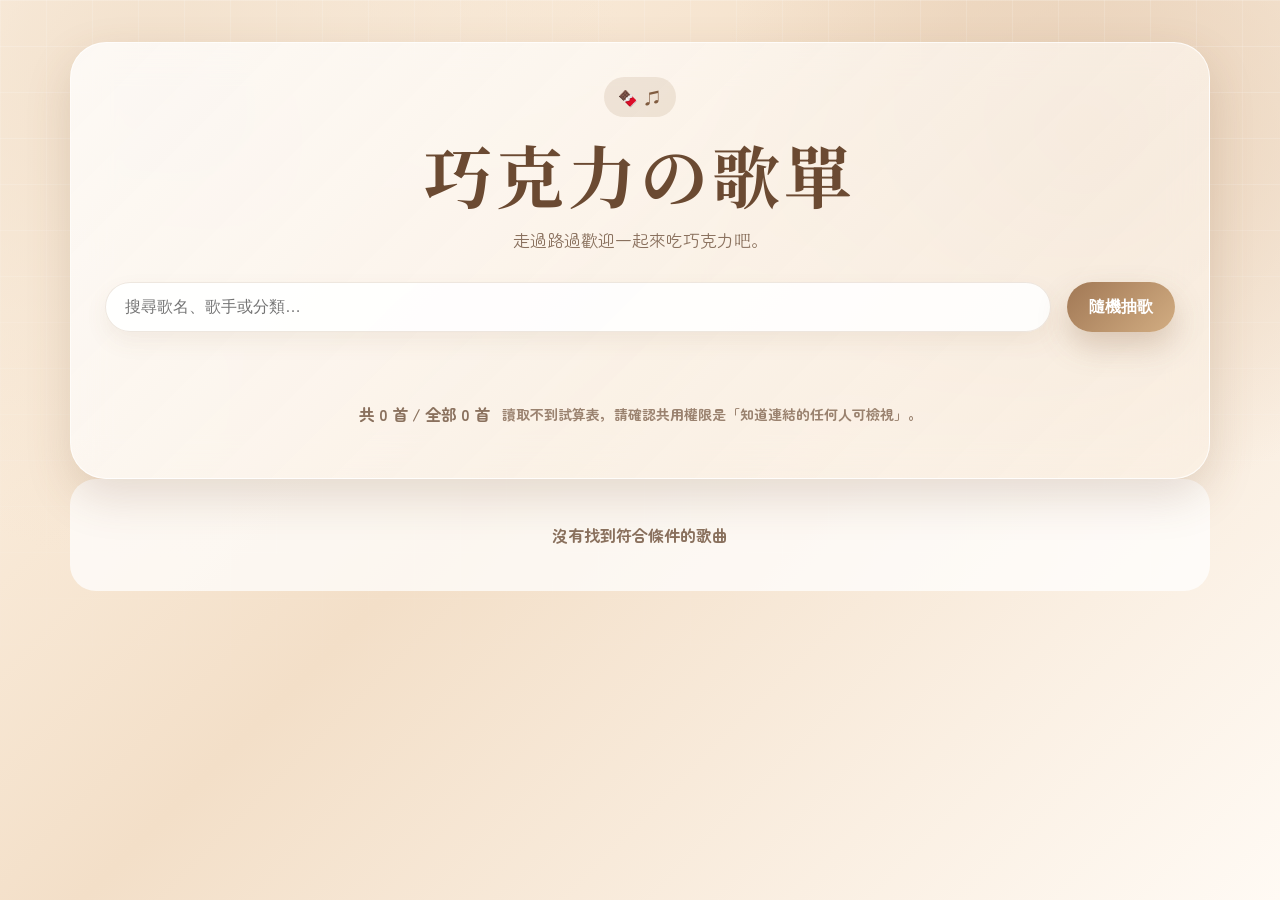
==== index.html @ 4f482ff5 "Add files via upload" ====
<!DOCTYPE html>
<html lang="zh-Hant">
<head>
  <meta charset="utf-8"/>
  <meta content="width=device-width, initial-scale=1.0" name="viewport"/>
  <title>巧克力歌單</title>
  <link href="https://fonts.googleapis.com" rel="preconnect"/>
  <link crossorigin="" href="https://fonts.gstatic.com" rel="preconnect"/>
  <link rel="icon" href="data:image/svg+xml,<svg xmlns=%22http://www.w3.org/2000/svg%22 viewBox=%220 0 100 100%22><text y=%22.9em%22 font-size=%2290%22>🍫</text></svg>">
  <link href="https://fonts.googleapis.com/css2?family=Noto+Serif+TC:wght@500;700&family=Zen+Maru+Gothic:wght@400;500;700&display=swap" rel="stylesheet"/>
  <link href="style.css" rel="stylesheet"/>
</head>
<body>
  <div class="float-layer" id="floatLayer"></div>

  <main class="wrap">
    <section class="hero">
      <span class="eyebrow">🍫 ♫</span>
      <h1>巧克力の歌單</h1>
      <p>走過路過歡迎一起來吃巧克力吧。</p>

      <div class="controls">
        <input class="search" id="search" placeholder="搜尋歌名、歌手或分類…"/>
        <button class="random" id="randomBtn" type="button">隨機抽歌</button>
      </div>

      <div class="tags" id="tags"></div>
      <div class="meta"><span id="count">讀取中…</span><span class="status" id="status"></span></div>
    </section>

    <section class="grid" id="grid"></section>
    <div class="empty" id="empty">沒有找到符合條件的歌曲</div>
  </main>

  <div class="modal" id="modal">
    <div class="modal-card">
      <h2>🍫 巧克力推薦</h2>
      <div class="big" id="pickSong"></div>
      <div id="pickArtist"></div>
      <button class="close" id="closeModal" type="button">巧克力好好吃！</button>
    </div>
  </div>

  <script src="./script.js?v=1004"></script>
</body>
</html>
---- style.css ----
:root {
  --blue-900: #6b4a32;
  --blue-800: #805c40;
  --blue-700: #a17855;
  --blue-600: #c29b74;
  --blue-300: #e7cfb7;
  --blue-200: #f1dfca;
  --blue-100: #fbf1e5;
  --cream: #fffaf3;
  --ink: #4f3929;
  --muted: #8a715e;
  --white: rgba(255, 255, 255, .82);
  --shadow: 0 18px 45px rgba(122, 84, 50, .18);
  --radius: 26px;
}

* { box-sizing: border-box; }
html { scroll-behavior: smooth; }

body {
  margin: 0;
  min-height: 100vh;
  color: var(--ink);
  font-family: 'Zen Maru Gothic', 'Noto Serif TC', system-ui, sans-serif;
  background:
    radial-gradient(circle at 12% 10%, rgba(241, 223, 202, .95), transparent 34%),
    radial-gradient(circle at 85% 15%, rgba(231, 207, 183, .92), transparent 28%),
    linear-gradient(135deg, #fff5e8 0%, #f3dfc8 45%, #fffaf4 100%);
  overflow-x: hidden;
}

body:before {
  content: "";
  position: fixed;
  inset: 0;
  pointer-events: none;
  background-image:
    linear-gradient(rgba(255, 255, 255, .28) 1px, transparent 1px),
    linear-gradient(90deg, rgba(255, 255, 255, .22) 1px, transparent 1px);
  background-size: 46px 46px;
  mask-image: linear-gradient(to bottom, rgba(0, 0, 0, .7), transparent 84%);
}

.float-layer {
  position: fixed;
  inset: 0;
  pointer-events: none;
  overflow: hidden;
  z-index: 0;
}

.float {
  position: absolute;
  bottom: -8vh;
  font-size: clamp(18px, 2.6vw, 32px);
  opacity: .42;
  filter: drop-shadow(0 8px 12px rgba(122, 84, 50, .15));
  animation: rise var(--dur) linear infinite;
  left: var(--left);
  animation-delay: var(--delay);
}

@keyframes rise {
  0% { transform: translateY(0) rotate(0deg); opacity: 0; }
  15% { opacity: .45; }
  100% { transform: translateY(-112vh) rotate(360deg); opacity: 0; }
}

.wrap {
  position: relative;
  z-index: 1;
  max-width: 1180px;
  margin: 0 auto;
  padding: 42px 20px 70px;
}

.hero {
  padding: 34px;
  border-radius: 36px;
  background: linear-gradient(135deg, rgba(255, 255, 255, .78), rgba(251, 241, 229, .68));
  box-shadow: var(--shadow);
  border: 1px solid rgba(255, 255, 255, .78);
  backdrop-filter: blur(18px);
  text-align: center !important;
  display: flex !important;
  flex-direction: column !important;
  align-items: center !important;
}

.eyebrow {
  display: inline-flex;
  gap: 8px;
  align-items: center;
  justify-content: center;
  padding: 8px 14px;
  border-radius: 999px;
  background: rgba(161, 120, 85, .15);
  color: var(--blue-800);
  font-weight: 700;
  letter-spacing: .08em;
  margin: 0 auto;
  text-align: center !important;
}

.hero h1 {
  font-family: 'Noto Serif TC', serif;
  font-size: clamp(36px, 6vw, 68px);
  line-height: 1.1;
  margin: 20px 0 12px;
  color: var(--blue-900);
  letter-spacing: .06em;
  text-align: center !important;
  width: 100%;
}

.hero p {
  margin: 0;
  color: var(--muted);
  font-size: 17px;
  line-height: 1.9;
  text-align: center !important;
  width: 100%;
}

.controls {
  display: grid;
  grid-template-columns: 1fr auto;
  gap: 16px;
  margin: 26px 0 18px;
  width: 100%;
}

.search {
  width: 100%;
  border: 0;
  outline: 0;
  border-radius: 999px;
  background: rgba(255, 255, 255, .88);
  padding: 16px 20px;
  font-size: 16px;
  color: var(--ink);
  box-shadow: inset 0 0 0 1px rgba(161, 120, 85, .18), 0 10px 22px rgba(122, 84, 50, .08);
}

.random {
  border: 0;
  border-radius: 999px;
  padding: 0 22px;
  background: linear-gradient(135deg, #a17855, #d2ad82);
  color: white;
  font-weight: 800;
  font-size: 16px;
  cursor: pointer;
  box-shadow: 0 14px 30px rgba(122, 84, 50, .25);
  transition: .22s;
}

.random:hover { transform: translateY(-2px); }

.tags {
  display: flex;
  flex-wrap: wrap;
  gap: 10px;
  margin: 20px 0 26px;
  width: 100%;
}

.tag {
  --tag: #a17855;
  --tagLight: #fbf1e5;
  border: 1px solid rgba(161, 120, 85, .14);
  background: linear-gradient(135deg, rgba(255, 255, 255, .86), var(--tagLight));
  color: #805c40;
  padding: 10px 16px;
  border-radius: 999px;
  font-weight: 800;
  cursor: pointer;
  box-shadow: 0 9px 18px rgba(122, 84, 50, .08);
  transition: .22s;
}

.tag:hover {
  transform: translateY(-2px);
  box-shadow: 0 13px 26px rgba(122, 84, 50, .14);
}

.tag.active {
  background: linear-gradient(135deg, var(--tag), #805c40);
  color: white;
  border-color: transparent;
  box-shadow: 0 15px 28px rgba(122, 84, 50, .25);
  transform: translateY(-2px);
}

.meta {
  display: flex;
  align-items: center;
  justify-content: space-between;
  gap: 12px;
  margin: 6px 2px 18px;
  color: #8a715e;
  font-weight: 700;
}

.status { font-size: 14px; color: #9a826f; }

.grid {
  display: grid;
  grid-template-columns: repeat(auto-fill, minmax(230px, 1fr));
  gap: 18px;
}

.card {
  position: relative;
  min-height: 150px;
  padding: 22px 18px 56px;
  border-radius: var(--radius);
  background: linear-gradient(145deg, rgba(255, 255, 255, .84), rgba(251, 241, 229, .76));
  border: 1px solid rgba(255, 255, 255, .82);
  box-shadow: 0 15px 32px rgba(122, 84, 50, .12);
  overflow: hidden;
  transition: .22s;
}

.card:hover { transform: translateY(-4px); }

.card:after {
  content: '';
  position: absolute;
  right: 18px;
  top: 12px;
  font-size: 42px;
  color: rgba(161, 120, 85, .14);
  font-family: serif;
}

.song {
  font-family: 'Noto Serif TC', serif;
  font-size: 24px;
  font-weight: 700;
  color: var(--blue-900);
  margin: 0 0 9px;
}

.artist {
  font-size: 15px;
  color: var(--muted);
  font-weight: 700;
  margin-bottom: 12px;
}

.cat {
  display: inline-flex;
  max-width: 100%;
  padding: 6px 11px;
  border-radius: 999px;
  background: rgba(161, 120, 85, .12);
  color: #805c40;
  font-size: 13px;
  font-weight: 700;
  line-height: 1.5;
}

.copy {
  position: absolute;
  right: 14px;
  bottom: 14px;
  border: 0;
  border-radius: 999px;
  padding: 8px 13px;
  background: #f1dfca;
  color: #805c40;
  font-weight: 800;
  cursor: pointer;
  transition: .2s;
}

.copy:hover { background: #e7cfb7; }
.copy.done { background: #a17855; color: white; }

.empty {
  display: none;
  text-align: center;
  padding: 44px;
  border-radius: 26px;
  background: rgba(255, 255, 255, .72);
  color: #8a715e;
  font-weight: 700;
}

.picked {
  animation: pulse 1.4s ease 1;
  box-shadow: 0 0 0 4px rgba(161, 120, 85, .18), 0 18px 45px rgba(122, 84, 50, .2);
}

@keyframes pulse {
  0%, 100% { transform: scale(1); }
  35% { transform: scale(1.035); }
}

.modal {
  position: fixed;
  inset: 0;
  z-index: 8;
  display: none;
  place-items: center;
  background: rgba(79, 57, 41, .28);
  backdrop-filter: blur(6px);
  padding: 18px;
}

.modal.show { display: grid; }

.modal-card {
  max-width: 420px;
  width: 100%;
  background: linear-gradient(135deg, #fff, #fbf1e5);
  border-radius: 30px;
  padding: 30px;
  box-shadow: 0 30px 70px rgba(79, 57, 41, .28);
  text-align: center;
}

.modal h2 {
  font-family: 'Noto Serif TC', serif;
  margin: 0 0 12px;
  color: #6b4a32;
}

.modal .big {
  font-size: 30px;
  font-family: 'Noto Serif TC', serif;
  font-weight: 700;
  margin: 12px 0;
  color: #6b4a32;
}

.close {
  margin-top: 16px;
  border: 0;
  border-radius: 999px;
  background: #a17855;
  color: white;
  padding: 11px 20px;
  font-weight: 800;
  cursor: pointer;
}

@media (max-width: 680px) {
  .wrap { padding: 24px 14px 50px; }
  .hero { padding: 24px 18px; border-radius: 28px; }
  .controls { grid-template-columns: 1fr; }
  .random { height: 50px; }
  .grid { grid-template-columns: 1fr; }
  .tag { padding: 10px 13px; }
}
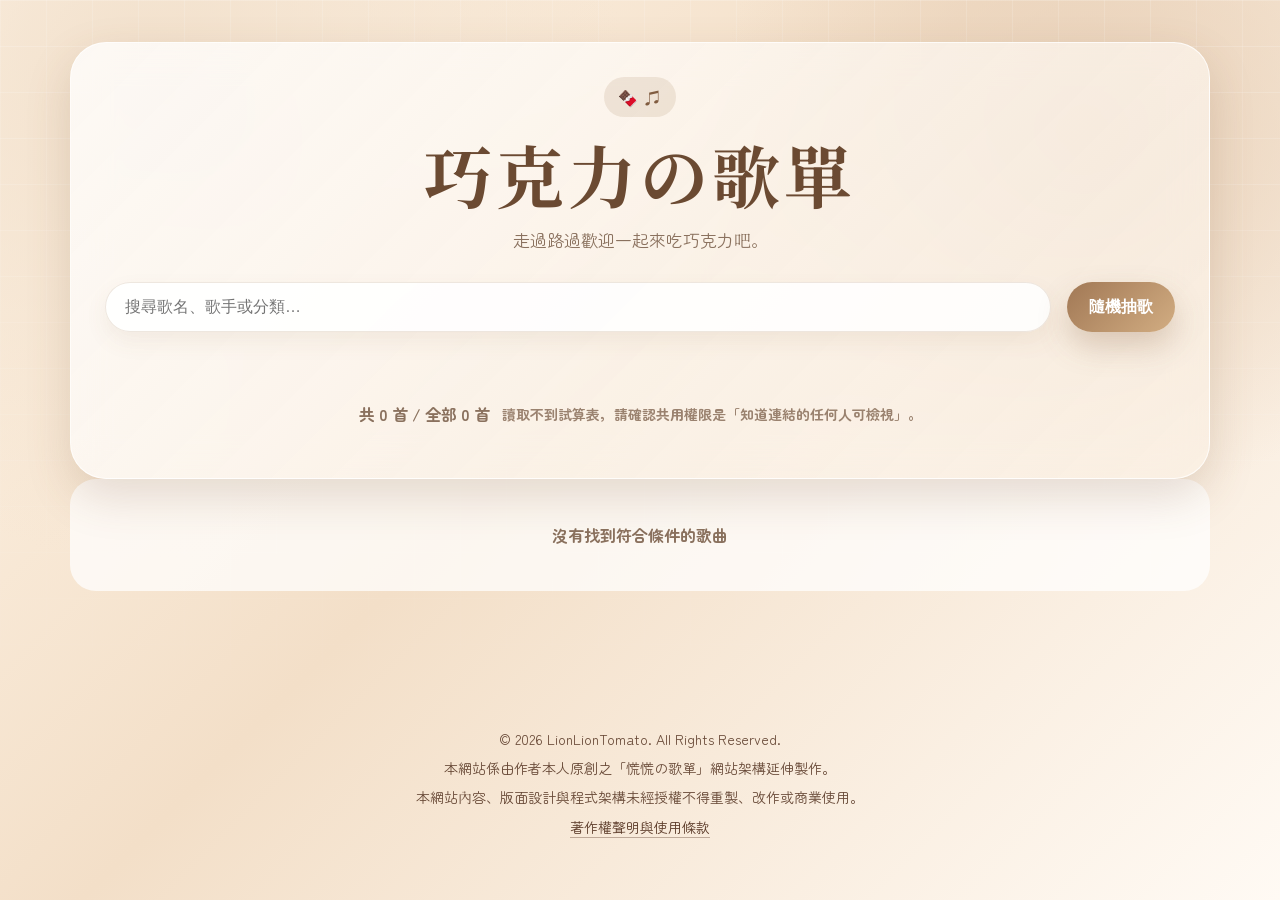
==== commit 068715f6: "Update index.html" ====
--- a/index.html
+++ b/index.html
@@ -9,7 +9,37 @@
   <link rel="icon" href="data:image/svg+xml,<svg xmlns=%22http://www.w3.org/2000/svg%22 viewBox=%220 0 100 100%22><text y=%22.9em%22 font-size=%2290%22>🍫</text></svg>">
   <link href="https://fonts.googleapis.com/css2?family=Noto+Serif+TC:wght@500;700&family=Zen+Maru+Gothic:wght@400;500;700&display=swap" rel="stylesheet"/>
   <link href="style.css" rel="stylesheet"/>
+
+  <style>
+    .site-footer{
+      position:relative;
+      z-index:2;
+      max-width:980px;
+      margin:40px auto 24px;
+      padding:22px 18px;
+      text-align:center;
+      font-family:"Zen Maru Gothic","Noto Serif TC",serif;
+      color:rgba(83,50,32,.88);
+      font-size:14px;
+      line-height:1.8;
+    }
+
+    .site-footer p{
+      margin:4px 0;
+    }
+
+    .site-footer a{
+      color:rgba(83,50,32,.95);
+      text-decoration:none;
+      border-bottom:1px solid rgba(83,50,32,.35);
+    }
+
+    .site-footer a:hover{
+      opacity:.75;
+    }
+  </style>
 </head>
+
 <body>
   <div class="float-layer" id="floatLayer"></div>
 
@@ -32,6 +62,13 @@
     <div class="empty" id="empty">沒有找到符合條件的歌曲</div>
   </main>
 
+  <footer class="site-footer">
+    <p>© 2026 LionLionTomato. All Rights Reserved.</p>
+    <p>本網站係由作者本人原創之「慌慌の歌單」網站架構延伸製作。</p>
+    <p>本網站內容、版面設計與程式架構未經授權不得重製、改作或商業使用。</p>
+    <p><a href="copyright.html">著作權聲明與使用條款</a></p>
+  </footer>
+
   <div class="modal" id="modal">
     <div class="modal-card">
       <h2>🍫 巧克力推薦</h2>
--- a/style.css
+++ b/style.css
@@ -220,18 +220,39 @@
   box-shadow: 0 15px 32px rgba(122, 84, 50, .12);
   overflow: hidden;
   transition: .22s;
+  isolation: isolate;
 }
 
 .card:hover { transform: translateY(-4px); }
 
+/* 歌曲卡片右上角巧克力裝飾 */
 .card:after {
-  content: '';
+  content: '🍫';
   position: absolute;
-  right: 18px;
+  right: 15px;
   top: 12px;
-  font-size: 42px;
-  color: rgba(161, 120, 85, .14);
-  font-family: serif;
+  width: 56px;
+  height: 56px;
+  display: grid;
+  place-items: center;
+  border-radius: 18px;
+  background: rgba(161, 120, 85, .11);
+  border: 1px solid rgba(161, 120, 85, .10);
+  box-shadow: 0 10px 22px rgba(122, 84, 50, .08);
+  font-size: 34px;
+  line-height: 1;
+  opacity: .38;
+  transform: rotate(-10deg);
+  pointer-events: none;
+  z-index: 0;
+  font-family: 'Apple Color Emoji', 'Segoe UI Emoji', 'Noto Color Emoji', sans-serif;
+}
+
+.song,
+.artist,
+.cat {
+  position: relative;
+  z-index: 1;
 }
 
 .song {
@@ -240,6 +261,7 @@
   font-weight: 700;
   color: var(--blue-900);
   margin: 0 0 9px;
+  padding-right: 52px;
 }
 
 .artist {
@@ -265,6 +287,7 @@
   position: absolute;
   right: 14px;
   bottom: 14px;
+  z-index: 2;
   border: 0;
   border-radius: 999px;
   padding: 8px 13px;
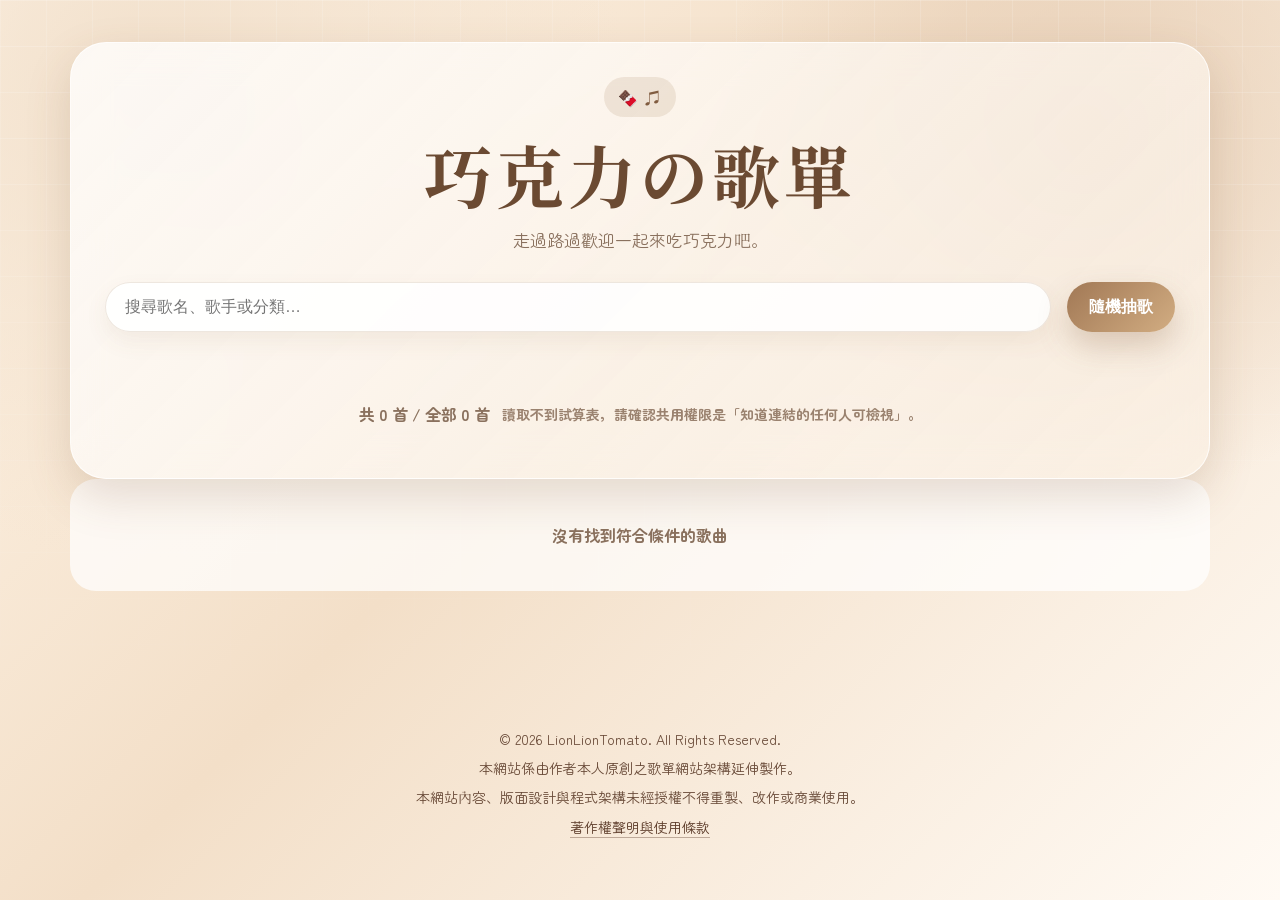
==== commit 01e268d0: "Update index.html" ====
--- a/index.html
+++ b/index.html
@@ -64,7 +64,7 @@
 
   <footer class="site-footer">
     <p>© 2026 LionLionTomato. All Rights Reserved.</p>
-    <p>本網站係由作者本人原創之「慌慌の歌單」網站架構延伸製作。</p>
+    <p>本網站係由作者本人原創之歌單網站架構延伸製作。</p>
     <p>本網站內容、版面設計與程式架構未經授權不得重製、改作或商業使用。</p>
     <p><a href="copyright.html">著作權聲明與使用條款</a></p>
   </footer>
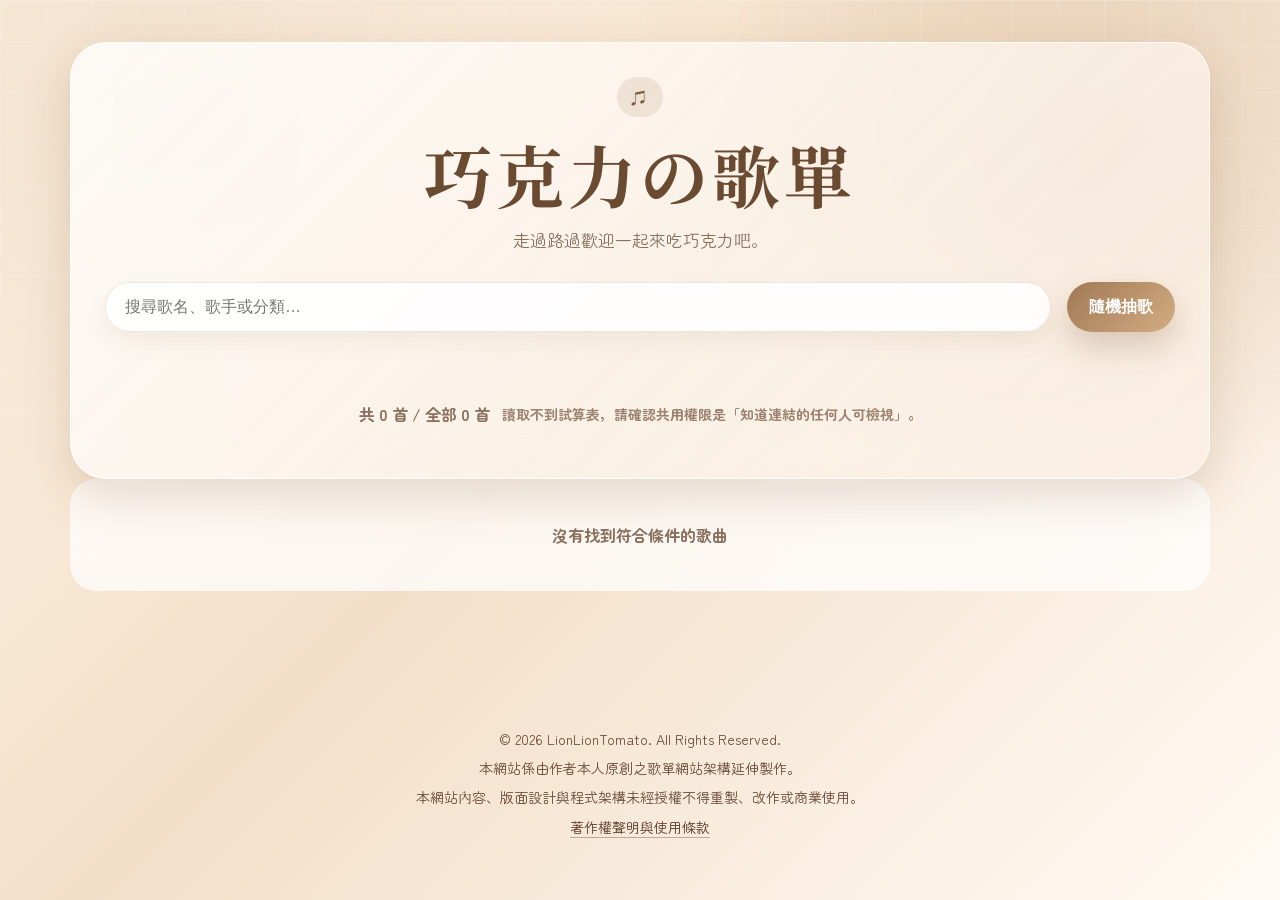
==== commit c4a8b4ea: "Update index.html" ====
--- a/index.html
+++ b/index.html
@@ -1,83 +1,137 @@
 <!DOCTYPE html>
+
 <html lang="zh-Hant">
+
 <head>
-  <meta charset="utf-8"/>
-  <meta content="width=device-width, initial-scale=1.0" name="viewport"/>
-  <title>巧克力歌單</title>
-  <link href="https://fonts.googleapis.com" rel="preconnect"/>
-  <link crossorigin="" href="https://fonts.gstatic.com" rel="preconnect"/>
-  <link rel="icon" href="data:image/svg+xml,<svg xmlns=%22http://www.w3.org/2000/svg%22 viewBox=%220 0 100 100%22><text y=%22.9em%22 font-size=%2290%22>🍫</text></svg>">
-  <link href="https://fonts.googleapis.com/css2?family=Noto+Serif+TC:wght@500;700&family=Zen+Maru+Gothic:wght@400;500;700&display=swap" rel="stylesheet"/>
-  <link href="style.css" rel="stylesheet"/>
 
-  <style>
-    .site-footer{
-      position:relative;
-      z-index:2;
-      max-width:980px;
-      margin:40px auto 24px;
-      padding:22px 18px;
-      text-align:center;
-      font-family:"Zen Maru Gothic","Noto Serif TC",serif;
-      color:rgba(83,50,32,.88);
-      font-size:14px;
-      line-height:1.8;
-    }
+ <meta charset="utf-8"/>
 
-    .site-footer p{
-      margin:4px 0;
-    }
+ <meta content="width=device-width, initial-scale=1.0" name="viewport"/>
 
-    .site-footer a{
-      color:rgba(83,50,32,.95);
-      text-decoration:none;
-      border-bottom:1px solid rgba(83,50,32,.35);
-    }
+ <title>巧克力歌單</title>
 
-    .site-footer a:hover{
-      opacity:.75;
-    }
-  </style>
+ <link href="https://fonts.googleapis.com" rel="preconnect"/>
+
+ <link crossorigin="" href="https://fonts.gstatic.com" rel="preconnect"/>
+ <link rel="icon" href="data:image/svg+xml,<svg xmlns=%22http://www.w3.org/2000/svg%22 viewBox=%220 0 100 100%22><text y=%22.9em%22 font-size=%2290%22></text></svg>">
+
+ <link href="https://fonts.googleapis.com/css2?family=Noto+Serif+TC:wght@500;700&family=Zen+Maru+Gothic:wght@400;500;700&display=swap" rel="stylesheet"/>
+
+ <link href="style.css" rel="stylesheet"/>
+
+ <style>
+
+ .site-footer{
+
+ position:relative;
+
+ z-index:2;
+
+ max-width:980px;
+
+ margin:40px auto 24px;
+
+ padding:22px 18px;
+ text-align:center;
+
+ font-family:"Zen Maru Gothic","Noto Serif TC",serif;
+
+ color:rgba(83,50,32,.88);
+
+ font-size:14px;
+
+ line-height:1.8;
+
+ }
+
+ .site-footer p{
+
+ margin:4px 0;
+
+ }
+
+ .site-footer a{
+
+ color:rgba(83,50,32,.95);
+
+ text-decoration:none;
+
+ border-bottom:1px solid rgba(83,50,32,.35);
+
+ }
+
+ .site-footer a:hover{
+
+ opacity:.75;
+
+ }
+
+ </style>
+
 </head>
 
 <body>
-  <div class="float-layer" id="floatLayer"></div>
 
-  <main class="wrap">
-    <section class="hero">
-      <span class="eyebrow">🍫 ♫</span>
-      <h1>巧克力の歌單</h1>
-      <p>走過路過歡迎一起來吃巧克力吧。</p>
+ <div class="float-layer" id="floatLayer"></div>
 
-      <div class="controls">
-        <input class="search" id="search" placeholder="搜尋歌名、歌手或分類…"/>
-        <button class="random" id="randomBtn" type="button">隨機抽歌</button>
-      </div>
+ <main class="wrap">
 
-      <div class="tags" id="tags"></div>
-      <div class="meta"><span id="count">讀取中…</span><span class="status" id="status"></span></div>
-    </section>
+ <section class="hero">
 
-    <section class="grid" id="grid"></section>
-    <div class="empty" id="empty">沒有找到符合條件的歌曲</div>
-  </main>
+ <span class="eyebrow"> ♫</span>
+ <h1 id="siteTitle">巧克力の歌單</h1>
 
-  <footer class="site-footer">
-    <p>© 2026 LionLionTomato. All Rights Reserved.</p>
-    <p>本網站係由作者本人原創之歌單網站架構延伸製作。</p>
-    <p>本網站內容、版面設計與程式架構未經授權不得重製、改作或商業使用。</p>
-    <p><a href="copyright.html">著作權聲明與使用條款</a></p>
-  </footer>
+ <p id="siteSubtitle">走過路過歡迎一起來吃巧克力吧。</p>
 
-  <div class="modal" id="modal">
-    <div class="modal-card">
-      <h2>🍫 巧克力推薦</h2>
-      <div class="big" id="pickSong"></div>
-      <div id="pickArtist"></div>
-      <button class="close" id="closeModal" type="button">巧克力好好吃！</button>
-    </div>
-  </div>
+ <div class="controls">
 
-  <script src="./script.js?v=1004"></script>
+ <input class="search" id="search" placeholder="搜尋歌名、歌手或分類…"/>
+
+ <button class="random" id="randomBtn" type="button">隨機抽歌</button>
+
+ </div>
+
+ <div class="tags" id="tags"></div>
+
+ <div class="meta"><span id="count">讀取中…</span><span class="status" id="status"></span></div>
+
+ </section>
+
+ <section class="grid" id="grid"></section>
+
+ <div class="empty" id="empty">沒有找到符合條件的歌曲</div>
+
+ </main>
+
+ <footer class="site-footer">
+ <p>© 2026 LionLionTomato. All Rights Reserved.</p>
+
+ <p>本網站係由作者本人原創之歌單網站架構延伸製作。</p>
+
+ <p>本網站內容、版面設計與程式架構未經授權不得重製、改作或商業使用。</p>
+
+ <p><a href="copyright.html">著作權聲明與使用條款</a></p>
+
+ </footer>
+
+ <div class="modal" id="modal">
+
+ <div class="modal-card">
+
+ <h2 id="modalTitle"> 巧克力推薦</h2>
+
+ <div class="big" id="pickSong"></div>
+
+ <div id="pickArtist"></div>
+
+ <button class="close" id="closeModal" type="button">巧克力好好吃！</button>
+
+ </div>
+
+ </div>
+
+ <script src="./script.js?v=1006"></script>
+
 </body>
+
 </html>
